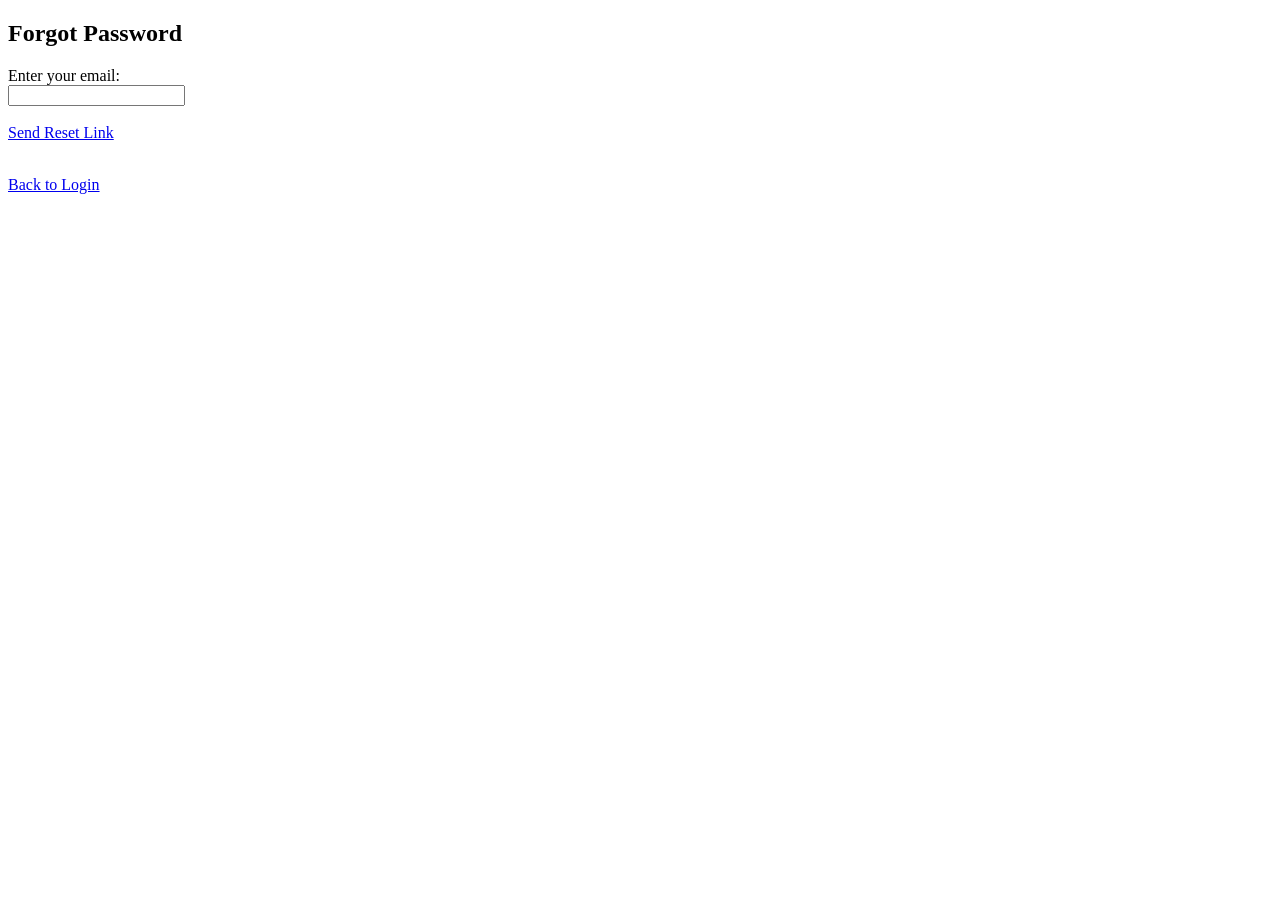
==== forgot-password.html @ 0e915c00 "Add files via upload" ====
<!DOCTYPE html>
<html>
<head>
    <title>Forgot Password</title>
</head>
<body>

    <h2>Forgot Password</h2>

    <form>
        <label>Enter your email:</label><br>
        <input type="email"><br><br>

        <a href="reset-password.html">Send Reset Link</a>
    </form>

    <br>

    <p>
        <a href="login.html">Back to Login</a>
    </p>

</body>
</html>
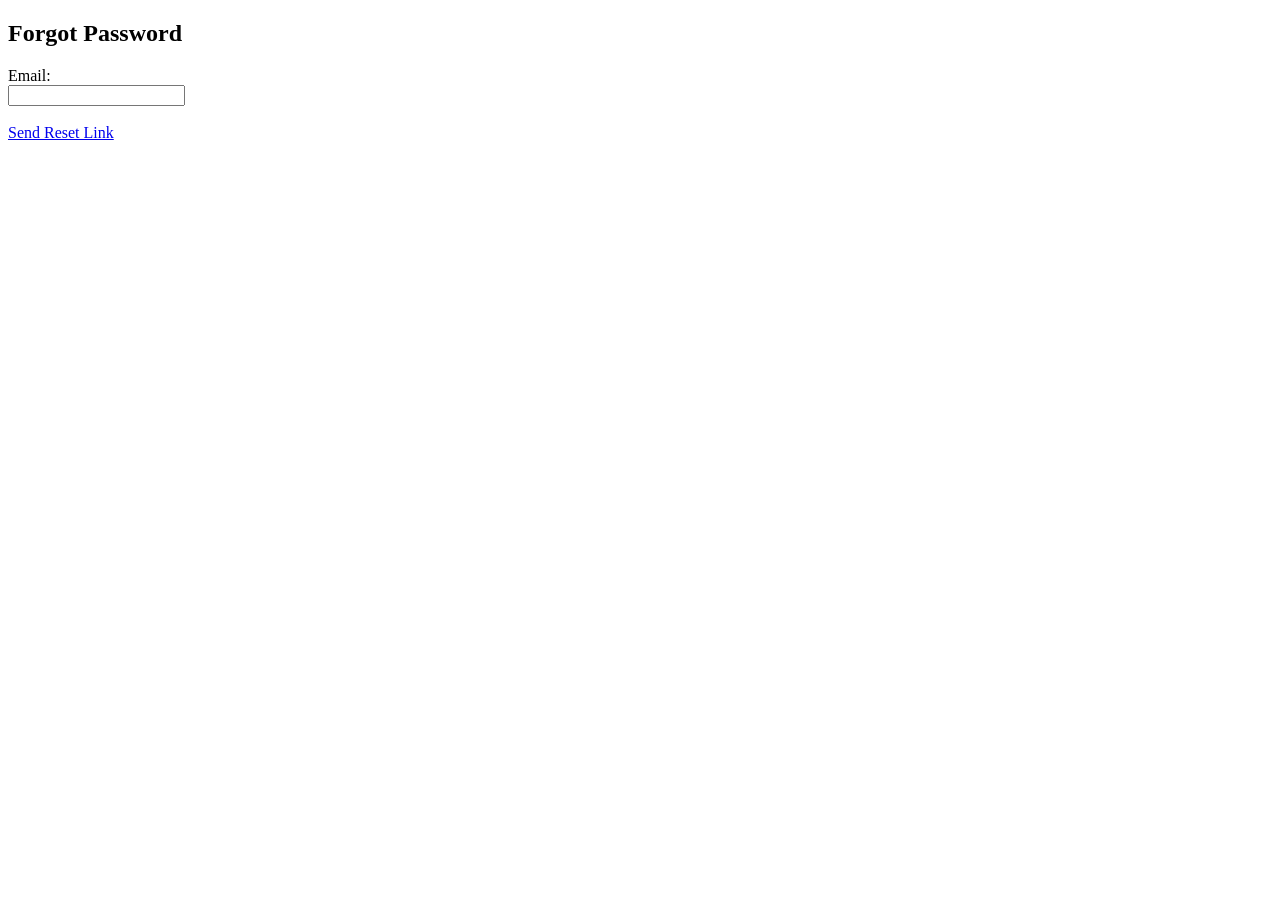
==== commit 23f6bfd8: "Add files via upload" ====
--- a/forgot-password.html
+++ b/forgot-password.html
@@ -8,17 +8,11 @@
     <h2>Forgot Password</h2>
 
     <form>
-        <label>Enter your email:</label><br>
+        <label>Email:</label><br>
         <input type="email"><br><br>
 
-        <a href="reset-password.html">Send Reset Link</a>
+        <a href="login.html">Send Reset Link</a>
     </form>
-
-    <br>
-
-    <p>
-        <a href="login.html">Back to Login</a>
-    </p>
 
 </body>
 </html>
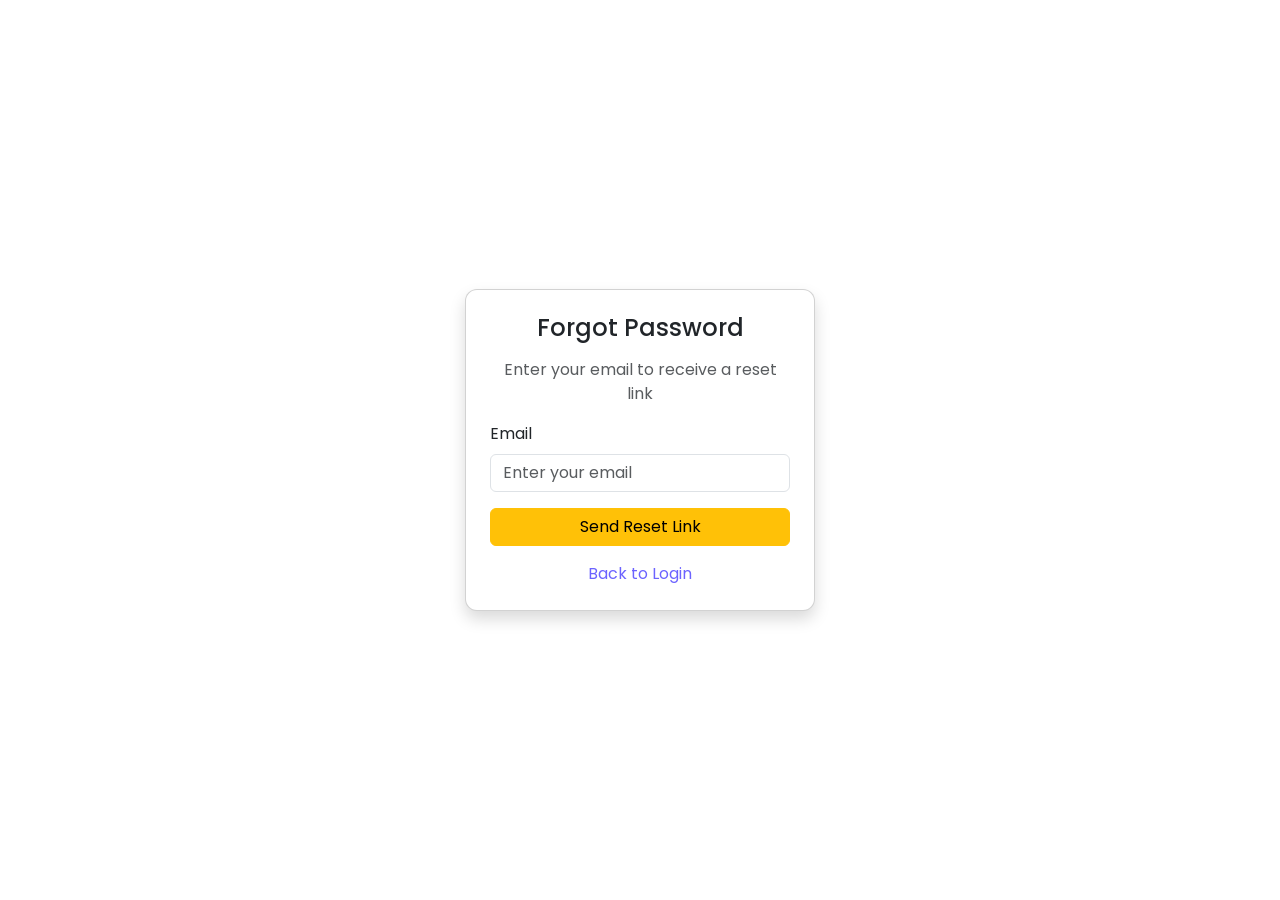
==== commit 4f339307: "Add files via upload" ====
--- a/forgot-password.html
+++ b/forgot-password.html
@@ -1,18 +1,67 @@
 <!DOCTYPE html>
-<html>
+<html lang="en">
+
 <head>
+    <!-- Meta Tags -->
+    <meta charset="UTF-8">
+    <meta name="viewport" content="width=device-width, initial-scale=1.0">
+
     <title>Forgot Password</title>
+
+    <!-- Bootstrap CSS -->
+    <link href="https://cdn.jsdelivr.net/npm/bootstrap@5.3.0/dist/css/bootstrap.min.css" rel="stylesheet">
+
+    <!-- Bootstrap Icons -->
+    <link href="https://cdn.jsdelivr.net/npm/bootstrap-icons/font/bootstrap-icons.css" rel="stylesheet">
+
+    <!-- Custom CSS -->
+    <link rel="stylesheet" href="styles.css">
 </head>
-<body>
 
-    <h2>Forgot Password</h2>
+<body class="bg-gradient">
 
-    <form>
-        <label>Email:</label><br>
-        <input type="email"><br><br>
+    <!-- Main Container -->
+    <div class="container d-flex justify-content-center align-items-center vh-100">
 
-        <a href="login.html">Send Reset Link</a>
-    </form>
+        <!-- Forgot Password Card -->
+        <div class="card p-4 shadow custom-card" style="width: 350px;">
+
+            <!-- Heading -->
+            <h4 class="text-center mb-3">Forgot Password</h4>
+
+            <!-- Description -->
+            <p class="text-center text-muted">
+                Enter your email to receive a reset link
+            </p>
+
+            <!-- Form -->
+            <form>
+
+                <!-- Email Field -->
+                <div class="mb-3">
+                    <label class="form-label">Email</label>
+                    <input type="email" class="form-control" placeholder="Enter your email">
+                </div>
+
+                <!-- Send Button -->
+                <button type="submit" class="btn btn-warning w-100">
+                    Send Reset Link
+                </button>
+
+            </form>
+
+            <!-- Back to Login -->
+            <div class="text-center mt-3">
+                <a href="index.html">Back to Login</a>
+            </div>
+
+        </div>
+
+    </div>
+
+    <!-- Bootstrap JS -->
+    <script src="https://cdn.jsdelivr.net/npm/bootstrap@5.3.0/dist/js/bootstrap.bundle.min.js"></script>
 
 </body>
+
 </html>
--- a/styles.css
+++ b/styles.css
@@ -0,0 +1,31 @@
+@import url('https://fonts.googleapis.com/css2?family=Poppins:wght@300;500&display=swap');
+
+body {
+    font-family: 'Poppins', sans-serif;
+}
+
+/* Background */
+.bg-gradient {
+    background: linear-gradient(135deg, #667eea, #764ba2);
+}
+
+/* Card */
+.custom-card {
+    border-radius: 12px;
+    transition: 0.3s;
+}
+
+.custom-card:hover {
+    transform: translateY(-5px);
+}
+
+/* Buttons */
+.btn:hover {
+    transform: scale(1.03);
+}
+
+/* Links */
+a {
+    text-decoration: none;
+    color: #6c63ff;
+}
